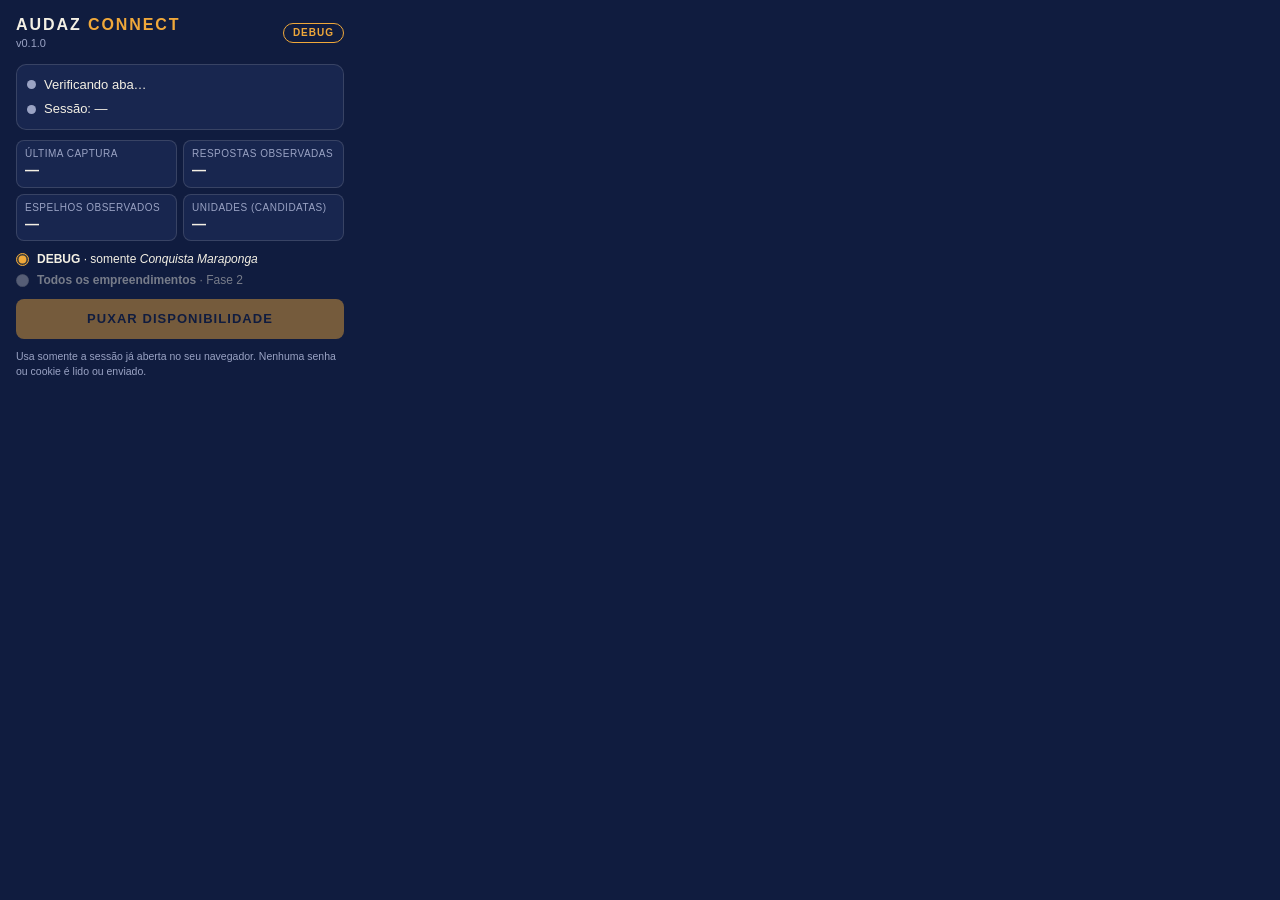
==== audaz-connect/popup.html @ 4e736935 "Add AUDAZ CONNECT extension, phase 1 (debug capture) Manifest V3 extension that passively observes t" ====
<!doctype html>
<html lang="pt-BR">
<head>
  <meta charset="utf-8">
  <title>AUDAZ CONNECT</title>
  <link rel="stylesheet" href="styles.css">
</head>
<body>
  <header class="top">
    <div>
      <div class="brand">AUDAZ <span>CONNECT</span></div>
      <div class="ver" id="ver">v0.1.0</div>
    </div>
    <span class="pill" title="Fase 1: captura de teste de um único empreendimento">DEBUG</span>
  </header>

  <section class="status">
    <div class="row"><span class="dot" id="dotPortal"></span><span id="txtPortal">Verificando aba…</span></div>
    <div class="row"><span class="dot" id="dotSessao"></span><span id="txtSessao">Sessão: —</span></div>
  </section>

  <section class="stats">
    <div><small>Última captura</small><b id="stLast">—</b></div>
    <div><small>Respostas observadas</small><b id="stObs">—</b></div>
    <div><small>Espelhos observados</small><b id="stEsp">—</b></div>
    <div><small>Unidades (candidatas)</small><b id="stUni">—</b></div>
  </section>

  <section class="mode">
    <label class="radio"><input type="radio" name="mode" checked> <span><b>DEBUG</b> · somente <em id="alvo">Conquista Maraponga</em></span></label>
    <label class="radio off" title="Liberado na Fase 2, depois de validar o DEBUG"><input type="radio" name="mode" disabled> <span><b>Todos os empreendimentos</b> · Fase 2</span></label>
  </section>

  <button class="primary" id="btnPull" disabled>PUXAR DISPONIBILIDADE</button>

  <section class="progress" id="progress" hidden>
    <div class="ptitle">Capturando disponibilidade…</div>
    <ul><li><span id="pName">Conquista Maraponga</span><span class="pst" id="pState">aguardando</span></li></ul>
    <p class="msg" id="pMsg"></p>
    <button class="ghost small" id="btnCancel" hidden>Parar de escutar</button>
  </section>

  <section class="out" id="out" hidden>
    <div class="actions">
      <button class="ghost small" id="btnCopy">Copiar relatório</button>
      <button class="ghost small" id="btnDl">Baixar relatório</button>
      <button class="ghost small" id="btnRaw">Baixar espelho bruto</button>
    </div>
    <details>
      <summary>Ver JSON capturado</summary>
      <pre id="json"></pre>
    </details>
  </section>

  <footer>Usa somente a sessão já aberta no seu navegador. Nenhuma senha ou cookie é lido ou enviado.</footer>
  <script src="popup.js"></script>
</body>
</html>
---- audaz-connect/styles.css ----
:root {
  --navy: #101c3f;
  --navy-2: #18264f;
  --ink-on-navy: #f4f0e4;
  --muted: #9aa3c4;
  --gold: #f0a83a;
  --gold-deep: #c9861f;
  --ok: #5fae74;
  --warn: #f0c64a;
  --err: #e0606e;
  --line: rgba(244, 240, 228, .14);
}
* { box-sizing: border-box; }
body {
  width: 360px; margin: 0; padding: 14px 16px 12px;
  background: var(--navy); color: var(--ink-on-navy);
  font: 13px/1.4 -apple-system, BlinkMacSystemFont, "Segoe UI", Roboto, sans-serif;
}
.top { display: flex; justify-content: space-between; align-items: center; margin-bottom: 12px; }
.brand { font-weight: 900; letter-spacing: .12em; font-size: 16px; }
.brand span { color: var(--gold); }
.ver { color: var(--muted); font-size: 11px; }
.pill { border: 1px solid var(--gold); color: var(--gold); border-radius: 999px; padding: 2px 9px; font-size: 10px; font-weight: 800; letter-spacing: .1em; }

.status { background: var(--navy-2); border: 1px solid var(--line); border-radius: 10px; padding: 8px 10px; }
.row { display: flex; align-items: center; gap: 8px; padding: 3px 0; }
.dot { width: 9px; height: 9px; border-radius: 50%; background: var(--muted); flex: none; }
.dot.ok { background: var(--ok); } .dot.warn { background: var(--warn); } .dot.err { background: var(--err); }

.stats { display: grid; grid-template-columns: 1fr 1fr; gap: 6px; margin: 10px 0; }
.stats div { background: var(--navy-2); border: 1px solid var(--line); border-radius: 8px; padding: 6px 8px; }
.stats small { display: block; color: var(--muted); font-size: 10px; text-transform: uppercase; letter-spacing: .05em; }
.stats b { font-size: 14px; }

.mode { display: grid; gap: 4px; margin-bottom: 10px; }
.radio { display: flex; gap: 8px; align-items: center; font-size: 12px; }
.radio.off { opacity: .45; }
.radio input { accent-color: var(--gold); margin: 0; }

button { font: inherit; cursor: pointer; border-radius: 8px; }
button:disabled { opacity: .45; cursor: not-allowed; }
.primary { width: 100%; padding: 11px; border: 0; background: var(--gold); color: var(--navy); font-weight: 900; letter-spacing: .08em; }
.primary:not(:disabled):hover { background: var(--gold-deep); }
.ghost { background: transparent; color: var(--ink-on-navy); border: 1px solid var(--line); padding: 6px 10px; }
.ghost:hover { border-color: var(--gold); }
.small { font-size: 11px; }

.progress { margin-top: 10px; background: var(--navy-2); border: 1px solid var(--line); border-radius: 10px; padding: 8px 10px; }
.ptitle { font-weight: 700; margin-bottom: 4px; }
.progress ul { list-style: none; margin: 0; padding: 0; }
.progress li { display: flex; justify-content: space-between; padding: 3px 0; }
.pst { font-weight: 700; }
.pst.ok { color: var(--ok); } .pst.warn { color: var(--warn); } .pst.err { color: var(--err); }
.msg { margin: 6px 0; color: var(--muted); font-size: 12px; }

.out { margin-top: 10px; }
.actions { display: flex; gap: 6px; flex-wrap: wrap; margin-bottom: 6px; }
details summary { cursor: pointer; color: var(--gold); font-size: 12px; }
pre { max-height: 260px; overflow: auto; background: #0a1230; border: 1px solid var(--line); border-radius: 8px; padding: 8px; font-size: 10.5px; white-space: pre-wrap; word-break: break-word; }
footer { margin-top: 10px; color: var(--muted); font-size: 10.5px; }
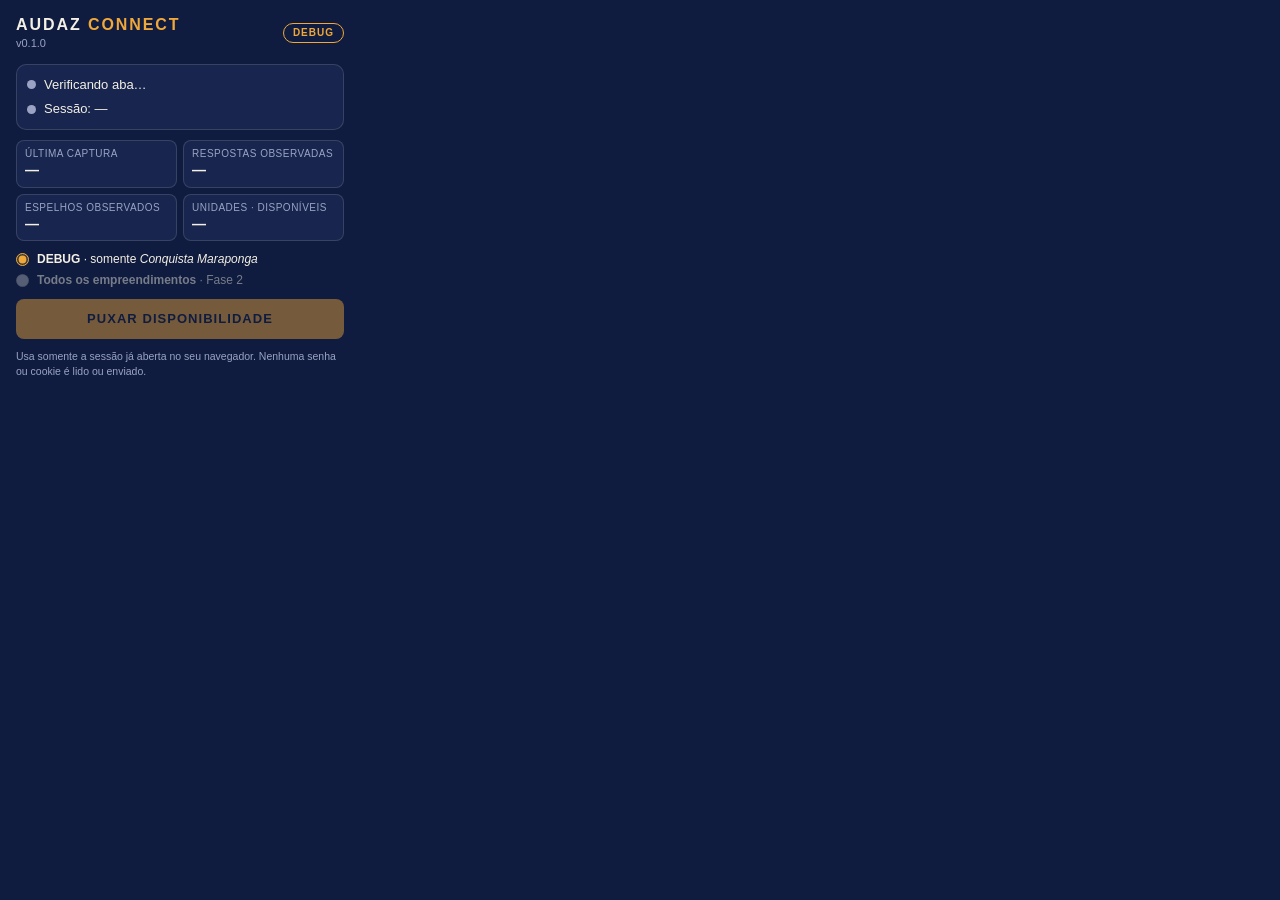
==== commit cdf3c5e5: "Normalize the real Bora Vender sales mirror in AUDAZ CONNECT Confirmed field mapping from the first " ====
--- a/audaz-connect/popup.html
+++ b/audaz-connect/popup.html
@@ -23,7 +23,7 @@
     <div><small>Última captura</small><b id="stLast">—</b></div>
     <div><small>Respostas observadas</small><b id="stObs">—</b></div>
     <div><small>Espelhos observados</small><b id="stEsp">—</b></div>
-    <div><small>Unidades (candidatas)</small><b id="stUni">—</b></div>
+    <div><small>Unidades · disponíveis</small><b id="stUni">—</b></div>
   </section>
 
   <section class="mode">
@@ -44,10 +44,11 @@
     <div class="actions">
       <button class="ghost small" id="btnCopy">Copiar relatório</button>
       <button class="ghost small" id="btnDl">Baixar relatório</button>
+      <button class="ghost small" id="btnPkg">Baixar normalizado</button>
       <button class="ghost small" id="btnRaw">Baixar espelho bruto</button>
     </div>
     <details>
-      <summary>Ver JSON capturado</summary>
+      <summary>Ver relatório JSON</summary>
       <pre id="json"></pre>
     </details>
   </section>
